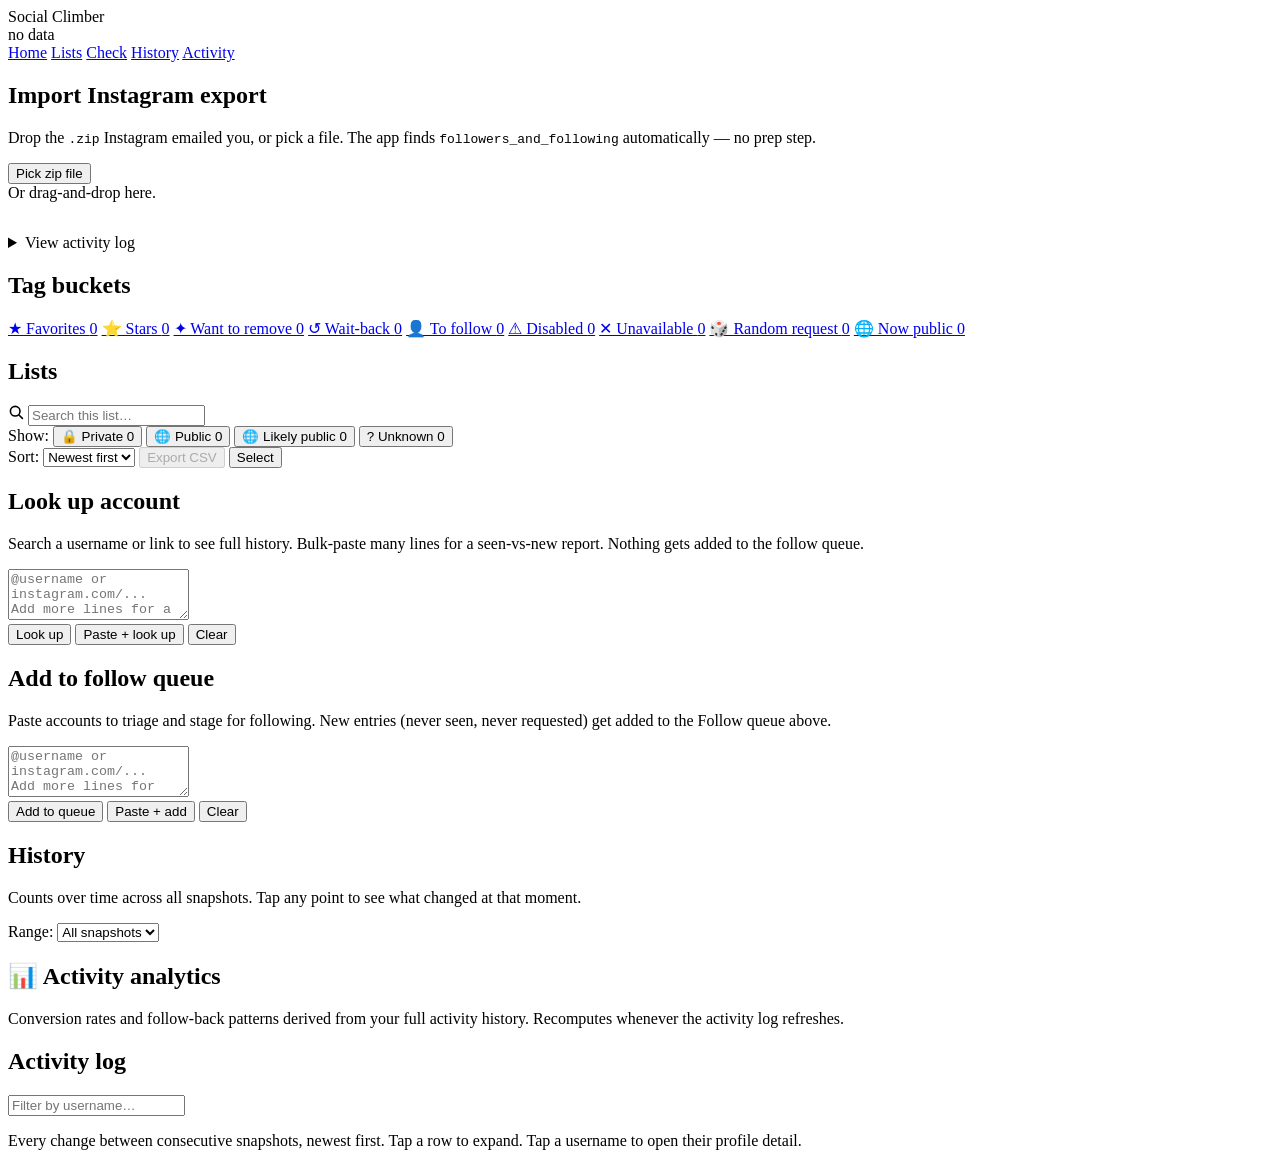
==== instagram_tracker/static/index.html @ 2f4af4af "History chips: strict 1-to-1 with diff blocks; add 'You unfollowed (cumulative)' Mirror of the same " ====
<!DOCTYPE html>
<html lang="en">
<head>
  <meta charset="UTF-8" />
  <meta name="viewport" content="width=device-width, initial-scale=1.0, viewport-fit=cover" />
  <meta name="theme-color" content="#0e0e10" />
  <meta name="apple-mobile-web-app-capable" content="yes" />
  <meta name="mobile-web-app-capable" content="yes" />
  <meta name="apple-mobile-web-app-status-bar-style" content="black-translucent" />
  <meta name="apple-mobile-web-app-title" content="Social Climber" />
  <link rel="manifest" href="/manifest.webmanifest" />
  <link rel="apple-touch-icon" href="/static/icon.svg" />
  <link rel="icon" href="/static/icon.svg" type="image/svg+xml" />
  <link rel="stylesheet" href="/static/styles.css?v=23" />
  <title>Social Climber</title>
</head>
<body>
  <header class="topbar">
    <div class="brand">Social Climber</div>
    <div class="snapshot-pill" id="snapshot-pill">no data</div>
  </header>

  <!-- Calibration banner: pinned to top-right, sticky in viewport.
       Shows "incorporating snapshot data..." while the SWR reprewarm
       runs after an import (or any snapshot-version bump) and switches
       to "✓ snapshot #N calibrated" with a manual close. Persistent —
       does NOT auto-fade — so navigating tabs / leaving and returning
       still shows it until the user dismisses. -->
  <div id="calibration-banner" hidden></div>

  <!-- Tabs are anchors (not buttons) so cmd/ctrl/shift-click and middle-
       click open a new tab natively. Plain click is intercepted in JS to
       SPA-route in place — same pattern as the bucket-btn anchors on the
       home view. -->
  <nav class="tabs" role="tablist">
    <a class="tab active" data-view="home" href="#home" role="tab">Home</a>
    <a class="tab" data-view="lists" href="#lists" role="tab">Lists</a>
    <a class="tab" data-view="check" href="#check" role="tab">Check</a>
    <a class="tab" data-view="history" href="#history" role="tab">History</a>
    <a class="tab" data-view="activity" href="#activity" role="tab">Activity</a>
  </nav>

  <main id="main">
    <!-- Home view -->
    <section class="view active" data-view="home">
      <div class="card drop-card" id="drop-card">
        <h2>Import Instagram export</h2>
        <p class="muted">Drop the <code>.zip</code> Instagram emailed you, or pick a file. The app finds <code>followers_and_following</code> automatically — no prep step.</p>
        <input type="file" id="file-input" accept=".zip" hidden />
        <button class="primary big" id="pick-file">Pick zip file</button>
        <div class="hint">Or drag-and-drop here.</div>
        <div id="import-status" class="status"></div>
        <hr style="margin:16px 0; border:0; border-top:1px solid var(--border);" />
        <div class="scan-row">
          <button class="ghost-btn" id="scan-drive-btn" hidden>Scan Drive folder for new exports</button>
          <button class="ghost-btn" id="scan-drive-force-btn" hidden title="Re-extract every file regardless of fingerprint cache. Slower but catches files the fast scan incorrectly skipped.">Force re-scan all</button>
          <button class="ghost-btn danger" id="reset-snapshots-btn" hidden title="Wipe all snapshot data and re-import every export from Drive. Tags and notes are preserved.">Reset snapshots &amp; re-import</button>
        </div>
        <label class="auto-import-toggle hint" id="auto-import-toggle-row" hidden>
          <input type="checkbox" id="auto-import-toggle" />
          <span><b>Auto-import from watch folder</b> — when off, scan polls and the watcher are silent. Use the file picker / drag-drop above to import zips manually. Recommended when Drive Desktop's sync is misbehaving (placeholder ghosts, EDEADLK errors).</span>
        </label>
        <div class="watch-folder-row hint" id="watch-folder-row" hidden>
          <span class="muted small">Watch folder:</span>
          <input type="text" id="watch-folder-input" placeholder="/Users/you/Downloads" autocomplete="off" autocapitalize="off" autocorrect="off" spellcheck="false" />
          <button class="ghost-btn" id="watch-folder-save">Save</button>
          <button class="ghost-btn" id="watch-folder-downloads" title="Quick-set to ~/Downloads — recommended for the manual flow (download from drive.google.com → save to Downloads → tracker auto-imports)">Use ~/Downloads</button>
        </div>
        <div id="scan-folder-hint" class="hint" hidden></div>
        <div id="scan-status" class="status"></div>
        <details class="audit-details" style="margin-top:14px;">
          <summary class="muted small">View activity log</summary>
          <div id="audit-log" class="audit-log"></div>
        </details>
      </div>

      <div class="card" id="alerts-card" hidden>
        <h2>Alerts</h2>
        <div id="alerts-diff-summary" class="alerts-diff-summary muted small" hidden></div>
        <ul class="alerts" id="alerts-list"></ul>
      </div>

      <div class="card" id="summary-card" hidden>
        <h2>Latest snapshot</h2>
        <div class="summary-grid" id="summary-grid"></div>
      </div>

      <div class="card" id="public-followback-card" hidden>
        <a class="notes-card-head" href="#lists/public_mutuals">
          <h2>🌐 Public follow-backs <span class="count" id="count-public_followed_back">0</span></h2>
        </a>
        <p class="muted small">Public accounts that follow you back — sorted by when they followed you, newest first. Tap a name to open in the tracker.</p>
        <div id="public-followback-users" class="notes-users"></div>
      </div>

      <div class="card" id="buckets-card">
        <h2>Tag buckets</h2>
        <div class="bucket-row">
          <a class="bucket-btn" href="#lists/favorite" data-flag="favorite">★ Favorites <span class="count" id="count-favorite">0</span></a>
          <a class="bucket-btn" href="#lists/star" data-flag="star">⭐ Stars <span class="count" id="count-star">0</span></a>
          <a class="bucket-btn" href="#lists/want_remove" data-flag="want_remove">✦ Want to remove <span class="count" id="count-want_remove">0</span></a>
          <a class="bucket-btn" href="#lists/watchlist" data-flag="watchlist">↺ Wait-back <span class="count" id="count-watchlist">0</span></a>
          <a class="bucket-btn" href="#lists/to_follow" data-flag="to_follow">👤 To follow <span class="count" id="count-to_follow">0</span></a>
          <a class="bucket-btn" href="#lists/disabled" data-flag="disabled">⚠ Disabled <span class="count" id="count-disabled">0</span></a>
          <a class="bucket-btn" href="#lists/unavailable" data-flag="unavailable">✕ Unavailable <span class="count" id="count-unavailable">0</span></a>
          <a class="bucket-btn" href="#lists/random_request" data-flag="random_request">🎲 Random request <span class="count" id="count-random_request">0</span></a>
          <a class="bucket-btn" href="#lists/now_public" data-flag="now_public">🌐 Now public <span class="count" id="count-now_public">0</span></a>
        </div>
      </div>

      <div class="card" id="notes-card" hidden>
        <a class="notes-card-head" id="notes-card-link" href="#lists/with_notes">
          <h2>📝 Notes <span class="count" id="count-with_notes">0</span></h2>
        </a>
        <p class="muted small">Accounts you've saved a note on. Persists even if you (or they) unfollow.</p>
        <div id="notes-users" class="notes-users"></div>
      </div>

      <div class="card" id="private-accepted-card" hidden>
        <a class="notes-card-head" href="#lists/private_accepted_no_follow_back">
          <h2>🔒 Private accepted, no follow-back <span class="count" id="count-private_accepted_no_follow_back">0</span></h2>
        </a>
        <p class="muted small">Private accounts that accepted your request but didn't follow you back.</p>
        <div id="private-accepted-users" class="notes-users"></div>
      </div>

      <div class="card" id="request-rejected-card" hidden>
        <a class="notes-card-head" href="#lists/request_dropped">
          <h2>✕ My follow request rejected <span class="count" id="count-request_dropped">0</span></h2>
        </a>
        <p class="muted small">Requests you sent that never made it into your following list — they declined, expired, or you cancelled.</p>
        <div id="request-rejected-users" class="notes-users"></div>
      </div>

      <!-- Imports card on the home view — same loader as the snapshots
           view: list of imports, newest first, with delete buttons.
           Hidden until at least one snapshot exists so the empty-state
           on a fresh install isn't ugly. -->
      <div class="card" id="imports-card" hidden>
        <div class="card-header">
          <h2>📦 Imports <span class="count-pill" id="imports-count">0</span></h2>
        </div>
        <p class="muted small">All imported snapshots, newest first by export timestamp. Delete to remove a snapshot from history.</p>
        <div class="snapshot-list-scroll">
          <ul id="snapshot-list" class="snapshot-list"></ul>
        </div>
      </div>

    </section>

    <!-- Lists view -->
    <section class="view" data-view="lists">
      <div class="card">
        <h2>Lists</h2>
        <select id="list-kind" class="full-select" hidden></select>
        <div id="list-pills" class="list-pills"></div>
        <div id="list-description" class="list-description" hidden></div>
        <div class="search-row">
          <span class="search-icon" aria-hidden="true">
            <svg viewBox="0 0 20 20" width="16" height="16" fill="none" stroke="currentColor" stroke-width="2" stroke-linecap="round" stroke-linejoin="round">
              <circle cx="9" cy="9" r="6"></circle>
              <line x1="14" y1="14" x2="18" y2="18"></line>
            </svg>
          </span>
          <input type="search" id="list-search" class="list-search" placeholder="Search this list…" autocomplete="off" autocapitalize="off" autocorrect="off" spellcheck="false" enterkeyhint="search" />
          <button type="button" id="list-search-clear" class="search-clear" aria-label="Clear search" hidden>×</button>
        </div>
        <div id="search-count" class="search-count" hidden></div>
        <div id="filter-chips" class="filter-chips">
          <span class="filter-label">Show:</span>
          <button type="button" class="filter-chip active" data-filter="privacy:private">🔒 Private <span class="filter-count" data-filter-count="privacy:private">0</span></button>
          <button type="button" class="filter-chip active" data-filter="privacy:public">🌐 Public <span class="filter-count" data-filter-count="privacy:public">0</span></button>
          <button type="button" class="filter-chip active" data-filter="privacy:likely_public">🌐 Likely public <span class="filter-count" data-filter-count="privacy:likely_public">0</span></button>
          <button type="button" class="filter-chip active" data-filter="privacy:unknown">? Unknown <span class="filter-count" data-filter-count="privacy:unknown">0</span></button>
          <button type="button" class="filter-chip-clear" id="filter-clear" hidden>Clear filters</button>
        </div>
        <div class="sort-row">
          <label class="muted small">Sort:</label>
          <select id="list-sort" class="full-select inline">
            <option value="reverse_chronological">Newest first</option>
            <option value="chronological">Oldest first</option>
            <option value="alphabetical">A → Z</option>
          </select>
          <span id="sort-caption" class="muted small"></span>
          <button type="button" id="list-export-csv" class="select-toggle" style="margin-left:auto" disabled>Export CSV</button>
          <button type="button" id="list-select-toggle" class="select-toggle">Select</button>
        </div>
        <div id="bulk-toolbar" class="bulk-toolbar" hidden></div>
        <div id="list-output" class="list-output"></div>
      </div>
    </section>

    <!-- Check view (merged Lookup + Filter) -->
    <section class="view" data-view="check">
      <div class="card" id="queue-card" hidden>
        <div class="card-header">
          <h2>Follow queue <span class="count-pill" id="queue-count">0</span></h2>
          <button class="ghost-btn" id="queue-clear">Clear all</button>
        </div>
        <p class="muted small">Saved across sessions and shared between your Mac and phone. Tap a name to open Instagram and remove it from the queue.</p>
        <div id="queue-list" class="result-list"></div>
      </div>

      <div class="card">
        <h2>Look up account</h2>
        <p class="muted">Search a username or link to see full history. Bulk-paste many lines for a seen-vs-new report. Nothing gets added to the follow queue.</p>
        <textarea id="lookup-input" rows="3" placeholder="@username or instagram.com/...&#10;Add more lines for a bulk lookup."></textarea>
        <div class="check-actions">
          <button class="primary" id="lookup-go">Look up</button>
          <button type="button" class="ghost-btn" id="lookup-paste">Paste + look up</button>
          <button type="button" class="ghost-btn" id="lookup-clear">Clear</button>
        </div>
        <div id="lookup-result"></div>
        <!-- Recent lookups strip — populated by app.js from localStorage.
             Click a chip to re-run the lookup. Hidden until there's at
             least one entry so first-time users don't see a stub. -->
        <div id="recent-lookups" class="recent-lookups" hidden></div>
      </div>

      <div class="card">
        <h2>Add to follow queue</h2>
        <p class="muted">Paste accounts to triage and stage for following. New entries (never seen, never requested) get added to the Follow queue above.</p>
        <textarea id="queue-input" rows="3" placeholder="@username or instagram.com/...&#10;Add more lines for bulk."></textarea>
        <div class="check-actions">
          <button class="primary" id="queue-go">Add to queue</button>
          <button type="button" class="ghost-btn" id="queue-input-paste">Paste + add</button>
          <button type="button" class="ghost-btn" id="queue-input-clear">Clear</button>
        </div>
        <div id="queue-result"></div>
      </div>
    </section>

    <!-- History view -->
    <section class="view" data-view="history">
      <div class="card">
        <h2>History</h2>
        <p class="muted">Counts over time across all snapshots. Tap any point to see what changed at that moment.</p>
        <div class="history-toolbar">
          <label class="muted small">Range:</label>
          <select id="history-range" class="full-select inline">
            <option value="all">All snapshots</option>
            <option value="30">Last 30 days</option>
            <option value="90">Last 90 days</option>
            <option value="365">Last year</option>
          </select>
          <button type="button" id="history-zoom-reset" class="ghost-btn" hidden>Reset zoom</button>
        </div>
        <div id="history-series" class="history-series"></div>
        <div id="history-chart" class="history-chart"></div>
        <div id="history-detail" class="history-detail"></div>
      </div>

    </section>

    <!-- Activity view — chronological feed + analytics -->
    <section class="view" data-view="activity">
      <div class="card">
        <div class="card-header">
          <h2>📊 Activity analytics</h2>
        </div>
        <p class="muted">Conversion rates and follow-back patterns derived from your full activity history. Recomputes whenever the activity log refreshes.</p>
        <div id="activity-stats" class="activity-stats"></div>
      </div>

      <div class="card">
        <div class="card-header">
          <h2>Activity log</h2>
          <input type="search" id="activity-filter" class="list-search" style="max-width:240px" placeholder="Filter by username…" autocomplete="off" />
        </div>
        <p class="muted">Every change between consecutive snapshots, newest first. Tap a row to expand. Tap a username to open their profile detail.</p>
        <div id="activity-log" class="activity-log"></div>
      </div>
    </section>

  </main>

  <!-- Account detail modal -->
  <div class="modal" id="account-modal" hidden>
    <div class="modal-backdrop" data-close></div>
    <div class="modal-body">
      <button class="modal-close" data-close>×</button>
      <div id="account-detail"></div>
    </div>
  </div>

  <div id="toast" class="toast" hidden></div>

  <script src="/static/app.js?v=39"></script>
</body>
</html>
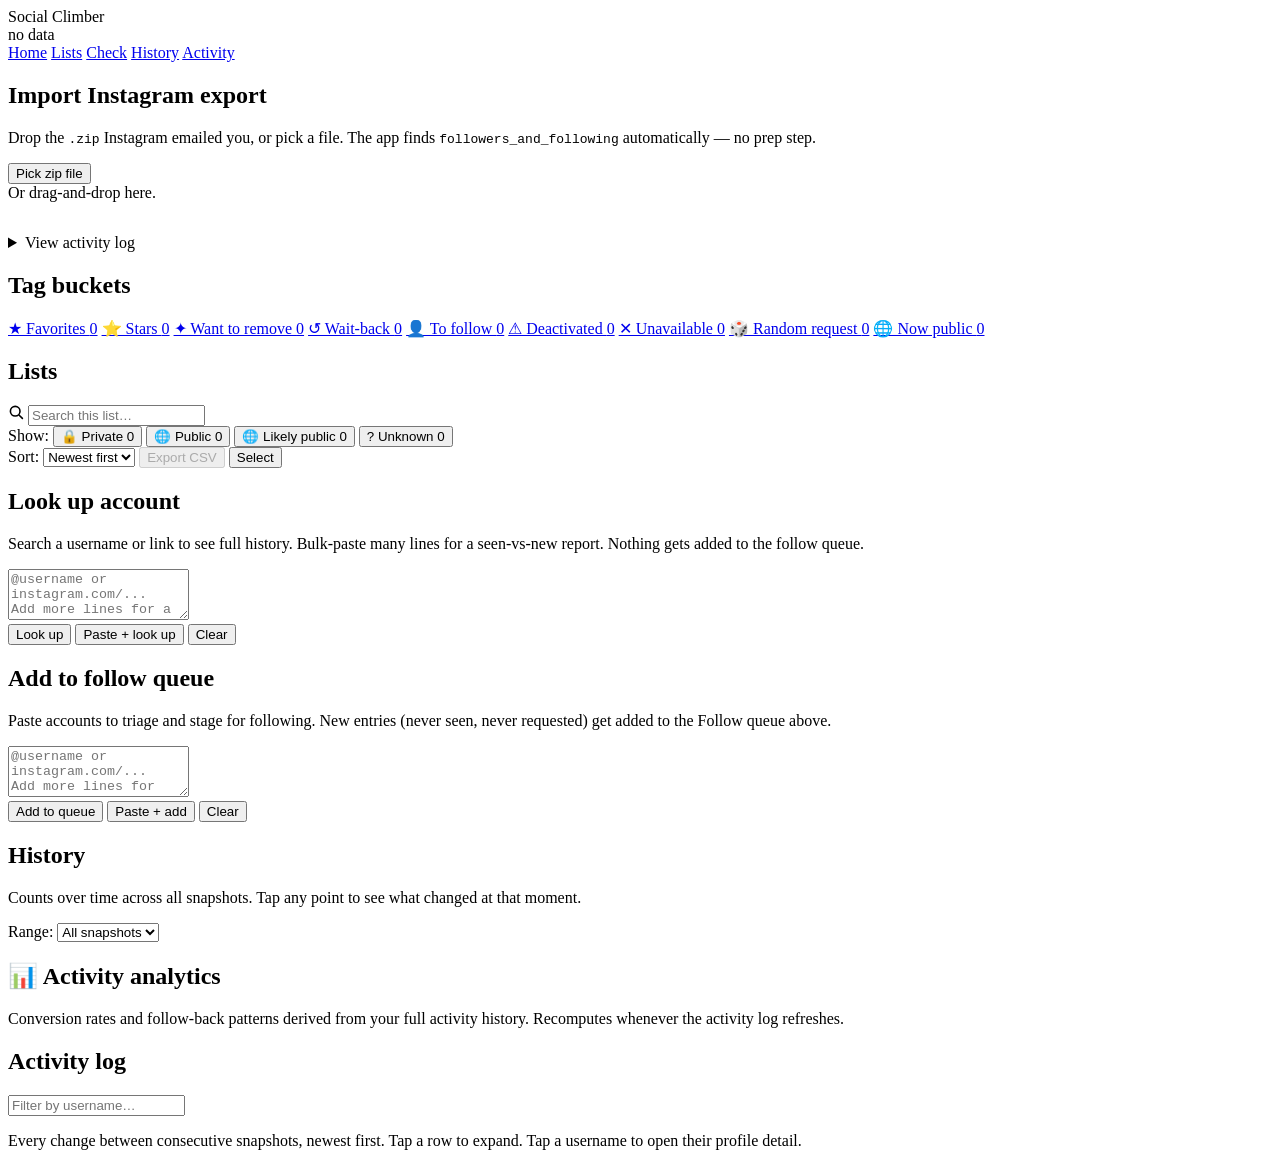
==== commit 2ff249de: "Rename 'disabled' tag → 'deactivated' everywhere; loud 'history' pill Mirror of the same rename + UX" ====
--- a/instagram_tracker/static/index.html
+++ b/instagram_tracker/static/index.html
@@ -11,7 +11,7 @@
   <link rel="manifest" href="/manifest.webmanifest" />
   <link rel="apple-touch-icon" href="/static/icon.svg" />
   <link rel="icon" href="/static/icon.svg" type="image/svg+xml" />
-  <link rel="stylesheet" href="/static/styles.css?v=23" />
+  <link rel="stylesheet" href="/static/styles.css?v=25" />
   <title>Social Climber</title>
 </head>
 <body>
@@ -101,7 +101,7 @@
           <a class="bucket-btn" href="#lists/want_remove" data-flag="want_remove">✦ Want to remove <span class="count" id="count-want_remove">0</span></a>
           <a class="bucket-btn" href="#lists/watchlist" data-flag="watchlist">↺ Wait-back <span class="count" id="count-watchlist">0</span></a>
           <a class="bucket-btn" href="#lists/to_follow" data-flag="to_follow">👤 To follow <span class="count" id="count-to_follow">0</span></a>
-          <a class="bucket-btn" href="#lists/disabled" data-flag="disabled">⚠ Disabled <span class="count" id="count-disabled">0</span></a>
+          <a class="bucket-btn" href="#lists/deactivated" data-flag="deactivated">⚠ Deactivated <span class="count" id="count-deactivated">0</span></a>
           <a class="bucket-btn" href="#lists/unavailable" data-flag="unavailable">✕ Unavailable <span class="count" id="count-unavailable">0</span></a>
           <a class="bucket-btn" href="#lists/random_request" data-flag="random_request">🎲 Random request <span class="count" id="count-random_request">0</span></a>
           <a class="bucket-btn" href="#lists/now_public" data-flag="now_public">🌐 Now public <span class="count" id="count-now_public">0</span></a>
@@ -285,6 +285,6 @@
 
   <div id="toast" class="toast" hidden></div>
 
-  <script src="/static/app.js?v=39"></script>
+  <script src="/static/app.js?v=41"></script>
 </body>
 </html>
